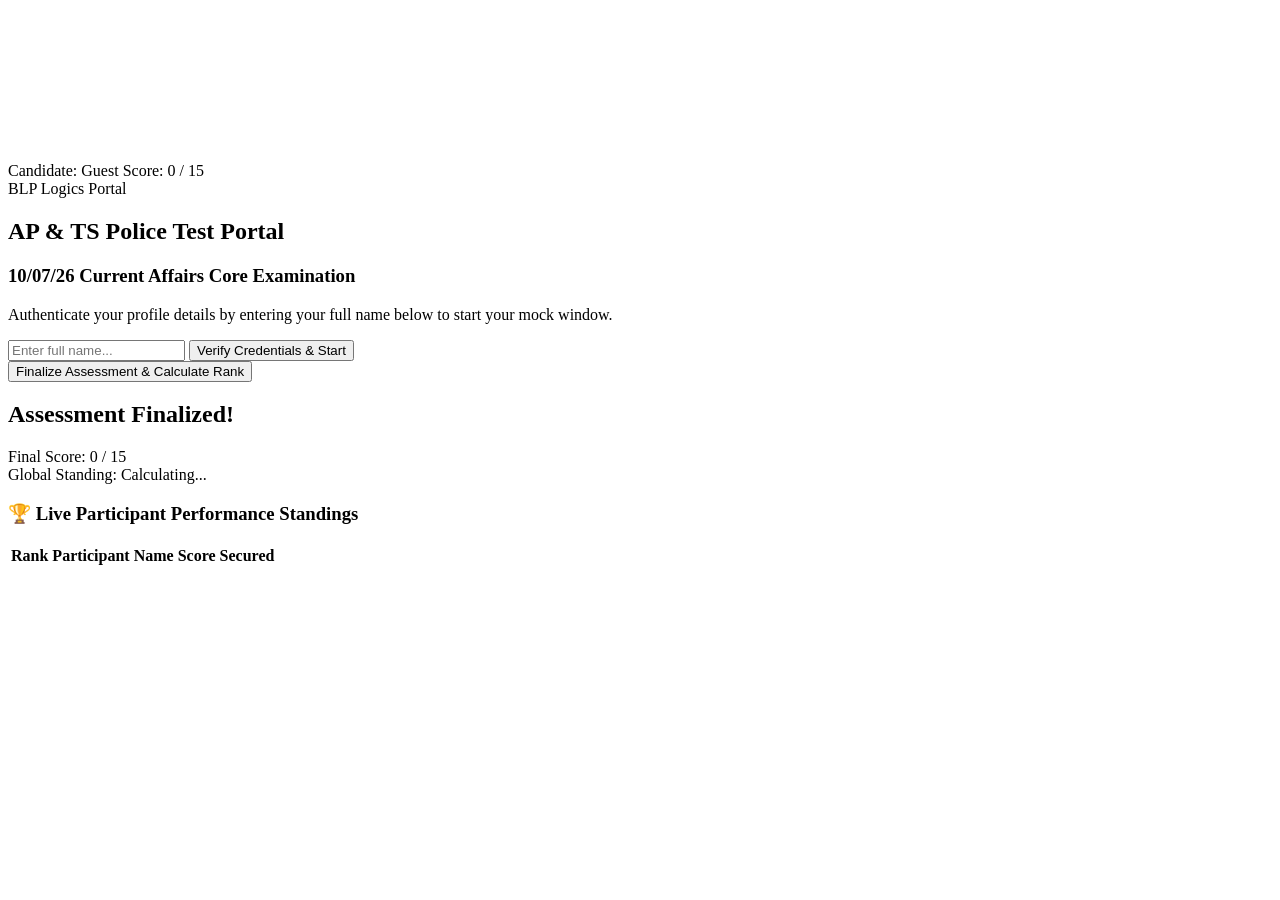
==== day2.html @ 9a0df5b5 "Add files via upload" ====
<!DOCTYPE html>
<html lang="en">
<head>
    <meta charset="UTF-8">
    <meta name="viewport" content="width=device-width, initial-scale=1.0">
    <title>AP & TS Police Online Test Portal</title>
    <link rel="stylesheet" href="css/day2.css">
</head>
<body>

<canvas id="bg-canvas"></canvas>

<div class="container">
    <!-- Live Header Score HUD -->
    <div id="score-banner" class="score-banner hidden">
        <span class="score-text">Candidate: <span id="user-display-name">Guest</span></span>
        <span id="score-counter">Score: 0 / 15</span>
    </div>

    <!-- phase 1: USER REGISTRATION MODAL -->
    <div id="login-section" class="quiz-card login-box">
        <div class="portal-badge">BLP Logics Portal</div>
        <h2>AP & TS Police Test Portal</h2>
        <h3>10/07/26 Current Affairs Core Examination</h3>
        <p>Authenticate your profile details by entering your full name below to start your mock window.</p>
        
        <div class="input-group">
            <input type="text" id="username-input" placeholder="Enter full name..." autocomplete="off">
            <button id="enter-quiz-btn" class="btn-submit">Verify Credentials & Start</button>
        </div>
    </div>

    <!-- phase 2: DYNAMIC TEST PORTAL -->
    <div id="quiz-portal" class="hidden">
        <div id="quiz-container"></div>
        <button id="submit-quiz-btn" class="btn-final-submit">Finalize Assessment & Calculate Rank</button>
    </div>

    <!-- phase 3: RESULT METRICS & LIVE LEADERBOARD -->
    <div id="result-section" class="quiz-card hidden">
        <div class="result-header">
            <h2>Assessment Finalized!</h2>
            <div class="final-score-badge">Final Score: <span id="final-score">0</span> / 15</div>
            <div class="rank-badge">Global Standing: <span id="final-rank">Calculating...</span></div>
        </div>

        <div class="leaderboard-box">
            <h3>🏆 Live Participant Performance Standings</h3>
            <table class="leaderboard-table">
                <thead>
                    <tr>
                        <th>Rank</th>
                        <th>Participant Name</th>
                        <th>Score Secured</th>
                    </tr>
                </thead>
                <tbody id="leaderboard-rows">
                    <!-- Leaderboard streams dynamically here -->
                </tbody>
            </table>
        </div>
    </div>
</div>

<script src="day2.js"></script>
</body>
</html>
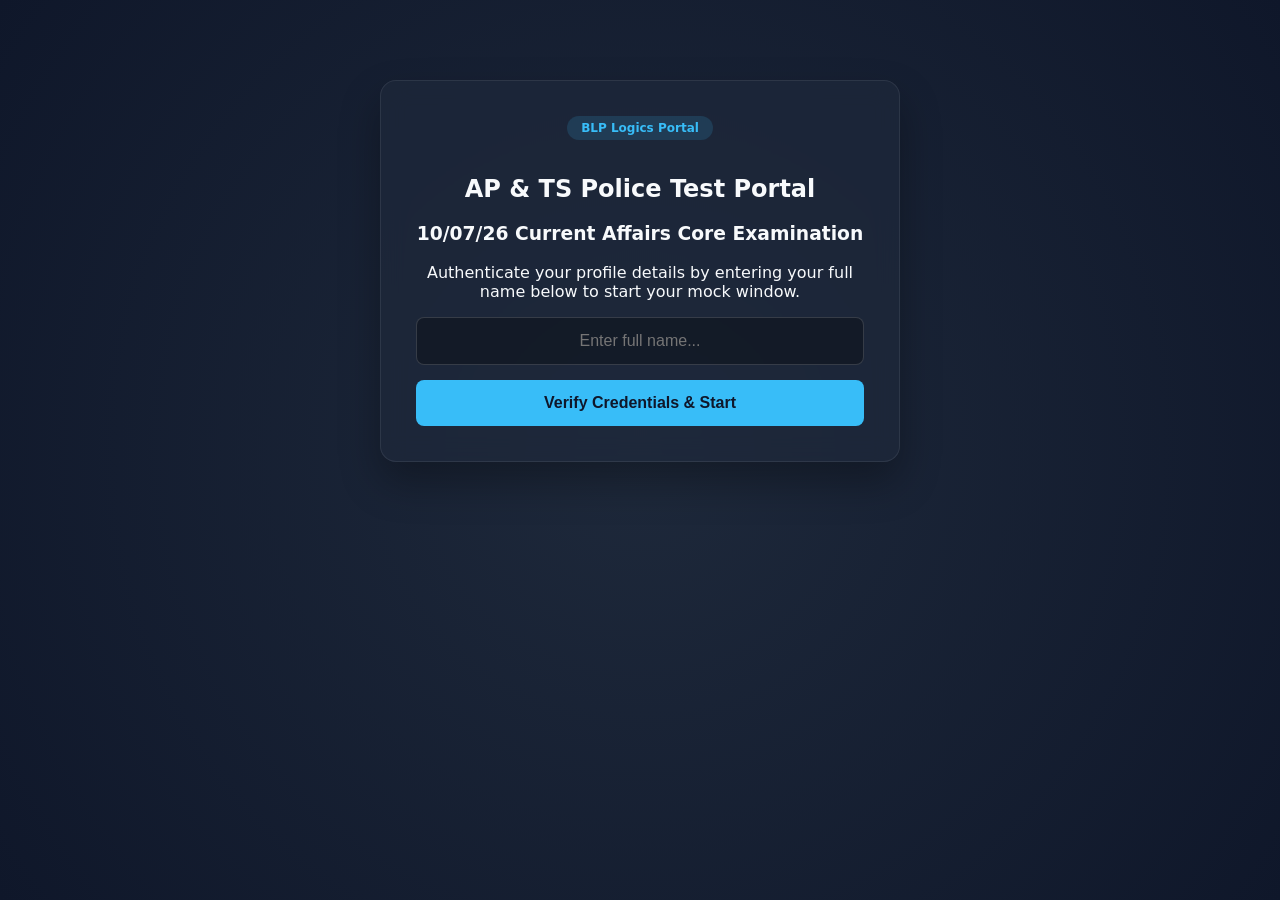
==== commit 06a485f9: "Fix HTML encoding issues in day2.html" ====
--- a/day2.html
+++ b/day2.html
@@ -4,7 +4,7 @@
     <meta charset="UTF-8">
     <meta name="viewport" content="width=device-width, initial-scale=1.0">
     <title>AP & TS Police Online Test Portal</title>
-    <link rel="stylesheet" href="css/day2.css">
+    <link rel="stylesheet" href="day2.css">
 </head>
 <body>
 
@@ -64,4 +64,4 @@
 
 <script src="day2.js"></script>
 </body>
-</html>+</html>
--- a/day2.css
+++ b/day2.css
@@ -0,0 +1,153 @@
+:root {
+    --bg-dark: #0f172a;
+    --card-bg: rgba(30, 41, 59, 0.7);
+    --primary-accent: #38bdf8;
+    --success-color: #10b981;
+    --error-color: #ef4444;
+    --text-main: #f8fafc;
+    --text-muted: #94a3b8;
+}
+
+* { box-sizing: border-box; }
+
+body {
+    font-family: 'Segoe UI', system-ui, sans-serif;
+    background-color: var(--bg-dark);
+    color: var(--text-main);
+    margin: 0;
+    padding: 20px;
+}
+
+#bg-canvas {
+    position: fixed;
+    top: 0; left: 0; width: 100vw; height: 100vh;
+    z-index: -1;
+    background: radial-gradient(circle at center, #1e293b 0%, #0f172a 100%);
+}
+
+.container {
+    max-width: 800px;
+    margin: 40px auto;
+}
+
+.quiz-card {
+    background: var(--card-bg);
+    backdrop-filter: blur(12px);
+    border: 1px solid rgba(255, 255, 255, 0.08);
+    border-radius: 16px;
+    padding: 35px;
+    box-shadow: 0 20px 40px rgba(0,0,0,0.3);
+}
+
+.login-box {
+    text-align: center;
+    max-width: 520px;
+    margin: 60px auto;
+}
+
+.portal-badge {
+    display: inline-block;
+    background: rgba(56, 189, 248, 0.15);
+    color: var(--primary-accent);
+    font-weight: bold;
+    padding: 5px 14px;
+    border-radius: 20px;
+    font-size: 12px;
+    margin-bottom: 15px;
+}
+
+.input-group input {
+    width: 100%;
+    padding: 14px;
+    border-radius: 8px;
+    border: 1px solid rgba(255,255,255,0.15);
+    background: rgba(0,0,0,0.3);
+    color: #fff;
+    font-size: 16px;
+    margin-bottom: 15px;
+    text-align: center;
+}
+
+.btn-submit, .btn-final-submit {
+    background: var(--primary-accent);
+    color: #0f172a;
+    border: none;
+    padding: 14px 28px;
+    font-size: 16px;
+    font-weight: bold;
+    border-radius: 8px;
+    cursor: pointer;
+    width: 100%;
+    transition: all 0.2s ease;
+}
+
+.btn-submit:hover, .btn-final-submit:hover {
+    transform: translateY(-2px);
+    box-shadow: 0 6px 20px rgba(56, 189, 248, 0.4);
+}
+
+.score-banner {
+    background: var(--card-bg);
+    border: 1px solid rgba(255,255,255,0.1);
+    backdrop-filter: blur(8px);
+    position: sticky;
+    top: 15px;
+    z-index: 100;
+    padding: 15px 20px;
+    border-radius: 12px;
+    display: flex;
+    justify-content: space-between;
+    margin-bottom: 30px;
+}
+
+.question-card {
+    background: var(--card-bg);
+    border-left: 5px solid var(--primary-accent);
+    border-radius: 12px;
+    padding: 24px;
+    margin-bottom: 20px;
+    border: 1px solid rgba(255,255,255,0.05);
+    border-left: 4px solid var(--primary-accent);
+}
+
+.options-list { list-style: none; padding: 0; margin: 15px 0 0 0; }
+
+.option-item {
+    background: rgba(255, 255, 255, 0.03);
+    border: 1px solid rgba(255, 255, 255, 0.08);
+    padding: 12px 16px;
+    margin-bottom: 10px;
+    border-radius: 8px;
+    cursor: pointer;
+    transition: all 0.2s ease;
+}
+
+.option-item:hover {
+    background: rgba(255, 255, 255, 0.08);
+    border-color: var(--primary-accent);
+}
+
+.option-item.selected {
+    border-color: var(--primary-accent);
+    background: rgba(56, 189, 248, 0.15);
+    font-weight: 600;
+}
+
+.result-header { text-align: center; margin-bottom: 30px; }
+.final-score-badge { font-size: 22px; font-weight: bold; margin: 10px 0; color: var(--primary-accent); }
+.rank-badge { font-size: 18px; color: #a7f3d0; font-weight: 600; }
+
+.leaderboard-table {
+    width: 100%;
+    border-collapse: collapse;
+    margin-top: 20px;
+}
+
+.leaderboard-table th, .leaderboard-table td {
+    padding: 14px;
+    text-align: left;
+    border-bottom: 1px solid rgba(255,255,255,0.08);
+}
+
+.leaderboard-table th { background: rgba(0,0,0,0.4); color: var(--primary-accent); }
+.hidden { display: none !important; }
